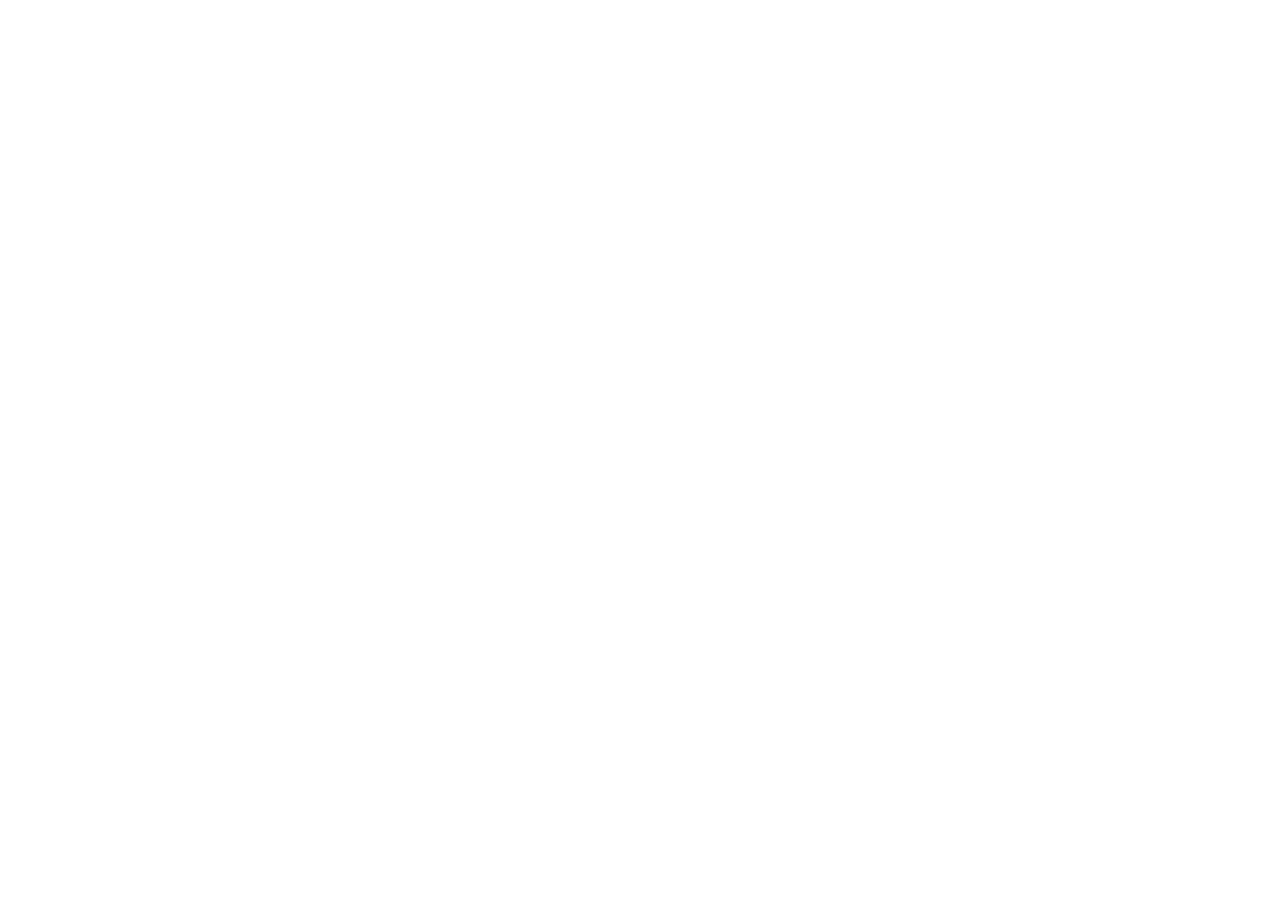
==== index.html @ 9c22d53c "setup | first setup" ====
<!DOCTYPE html>
<html lang="en">
<head>
    <meta charset="UTF-8">
    <meta name="viewport" content="width=device-width, initial-scale=1.0">
    <title>CaniCan Commnunity Page</title>
</head>
<body>
    
</body>
</html>
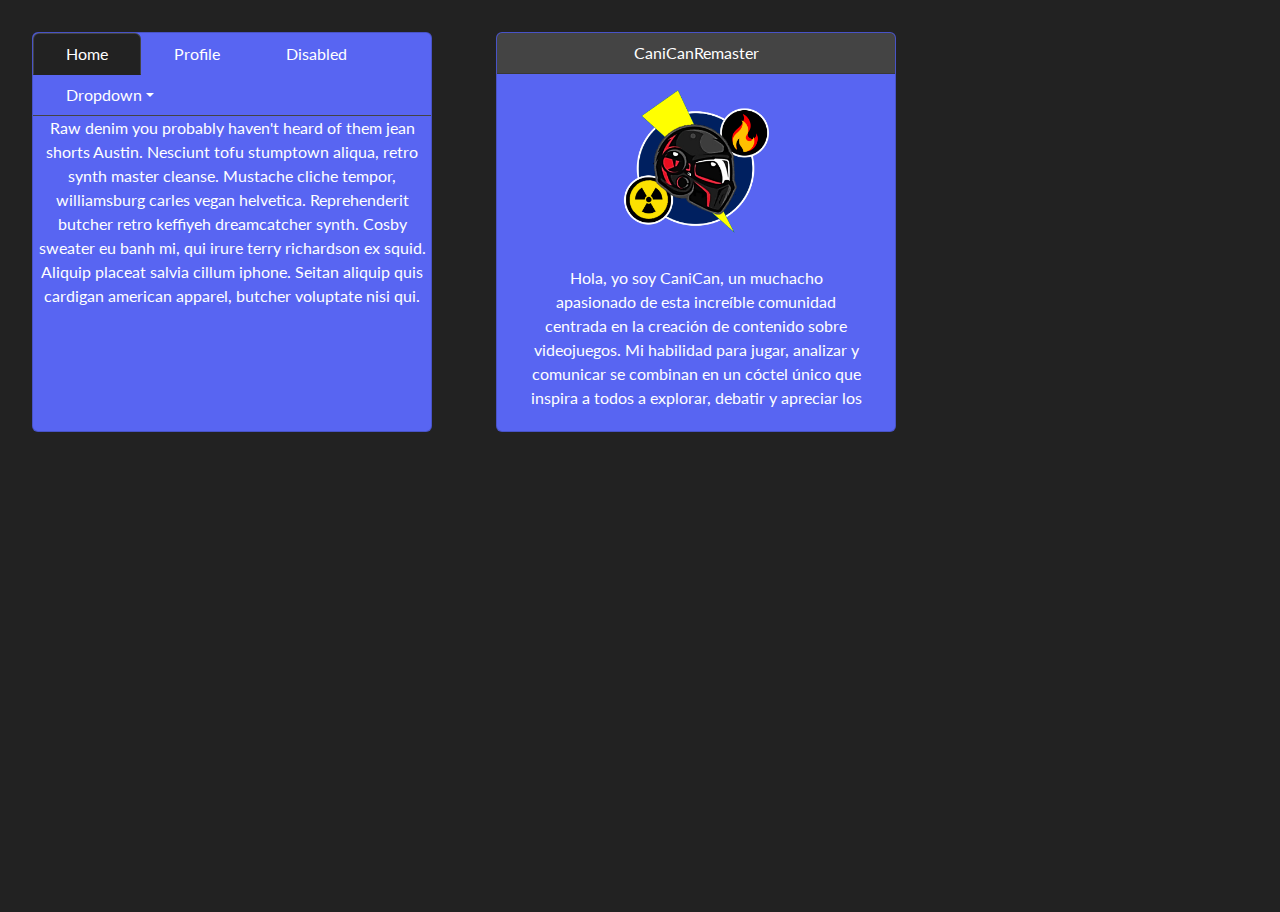
==== commit 27944890: "update | 2nd update" ====
--- a/index.html
+++ b/index.html
@@ -1,11 +1,19 @@
 <!DOCTYPE html>
 <html lang="en">
+
 <head>
     <meta charset="UTF-8">
     <meta name="viewport" content="width=device-width, initial-scale=1.0">
-    <title>CaniCan Commnunity Page</title>
+    <link rel="shortcut icon" href="src/CanicanComunnityCircle.png" type="image/x-icon">
+    <link rel="stylesheet" href="src/bootstrap.css">
+    <link rel="stylesheet" href="index.css">
+    <title>CaniCan Commnunity</title>
 </head>
+
 <body>
-    
+    <div id="main"></div>
 </body>
+
+<script src="index.js" type="module"></script>
+
 </html>--- a/index.css
+++ b/index.css
@@ -0,0 +1,8 @@
+::-webkit-scrollbar {
+    width: 5px;
+}
+
+::-webkit-scrollbar-thumb {
+    background-color: #888;
+    border-radius: 5px;
+}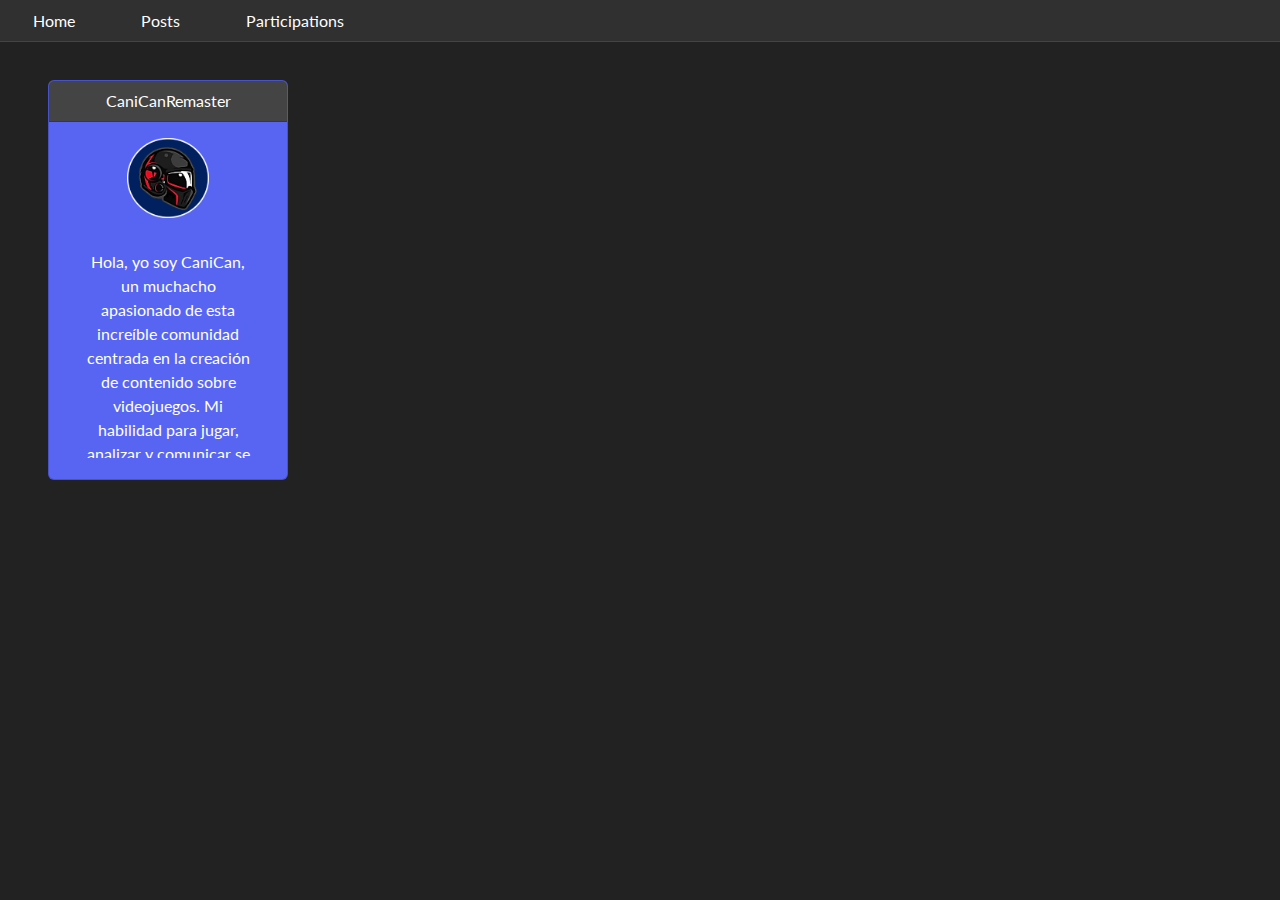
==== commit a352f21c: "update" ====
--- a/index.html
+++ b/index.html
@@ -4,16 +4,29 @@
 <head>
     <meta charset="UTF-8">
     <meta name="viewport" content="width=device-width, initial-scale=1.0">
-    <link rel="shortcut icon" href="src/CanicanComunnityCircle.png" type="image/x-icon">
-    <link rel="stylesheet" href="src/bootstrap.css">
-    <link rel="stylesheet" href="index.css">
+    <link rel="shortcut icon" href="images/CanicanComunnityCircle.png" type="image/x-icon">
+    <link rel="stylesheet" href="css/bootstrap.css">
+    <link rel="stylesheet" href="css/index.css">
     <title>CaniCan Commnunity</title>
 </head>
 
 <body>
+    <div class="custom-nav">
+        <ul class="nav nav-tabs">
+            <li class="nav-item">
+                <a class="nav-link" id="home">Home</a>
+            </li>
+            <li class="nav-item">
+                <a class="nav-link" id="posts">Posts</a>
+            </li>
+            <li class="nav-item">
+                <a class="nav-link" id="participations">Participations</a>
+            </li>
+        </ul>
+    </div>
     <div id="main"></div>
 </body>
 
-<script src="index.js" type="module"></script>
+<script src="./javascript/index.js" type="module"></script>
 
 </html>--- a/css/index.css
+++ b/css/index.css
@@ -0,0 +1,35 @@
+::-webkit-scrollbar {
+    width: 5px;
+}
+
+::-webkit-scrollbar-thumb {
+    background-color: #888;
+    border-radius: 5px;
+}
+
+.nav-item{
+    cursor: pointer;
+}
+
+.custom-nav{
+    position: fixed;
+    background-color: #303030;
+    z-index: 1000;
+    width: 100%;
+}
+
+#main{
+    padding-top: 5rem;
+}
+
+.container-cards {
+    text-align: center;
+    align-items: center;
+}
+
+.custom-card {
+    width: 15rem;
+    height: 25rem;
+    margin-left: 3rem;
+    float: left;
+}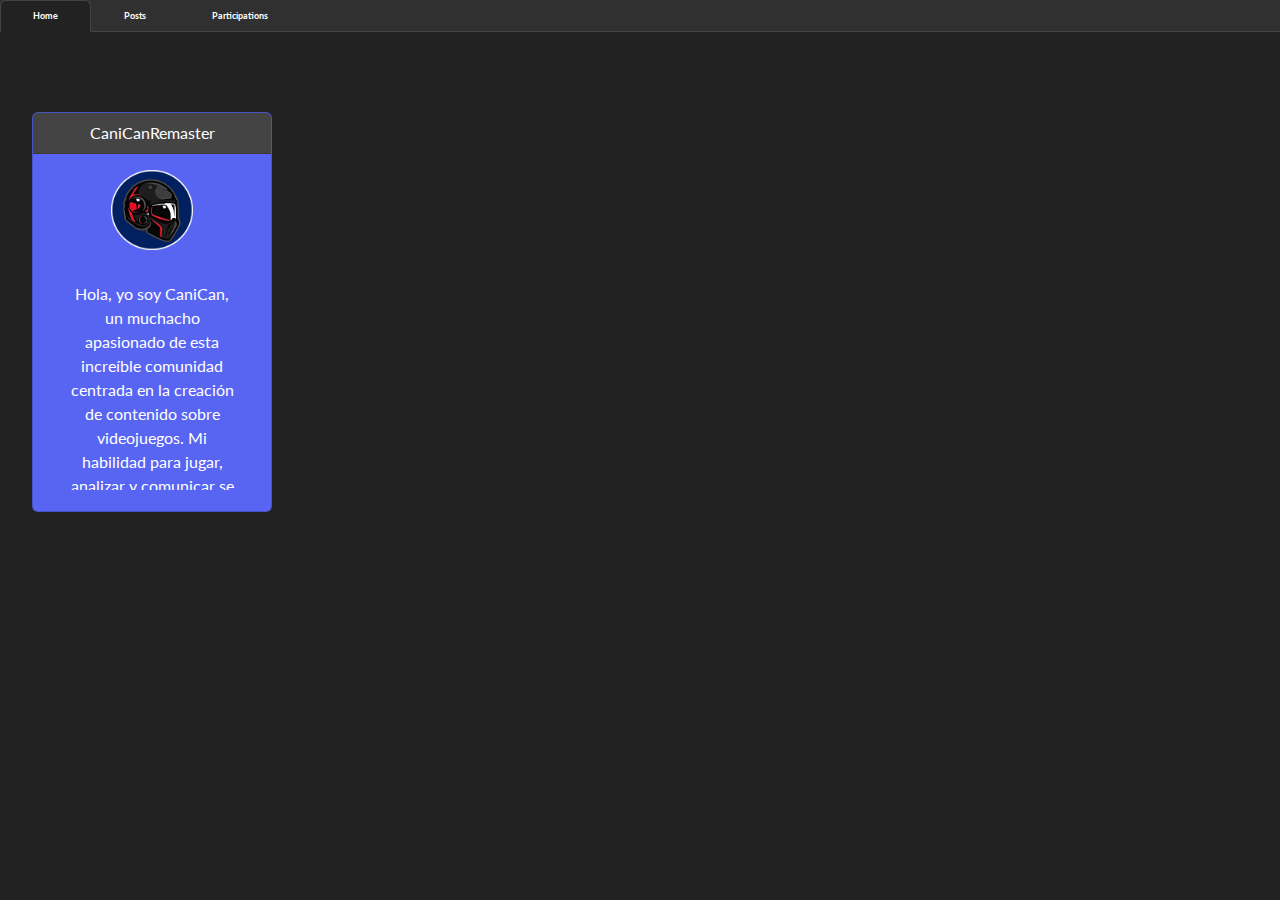
==== commit 3261be2b: "update" ====
--- a/index.html
+++ b/index.html
@@ -14,13 +14,19 @@
     <div class="custom-nav">
         <ul class="nav nav-tabs">
             <li class="nav-item">
-                <a class="nav-link" id="home">Home</a>
+                <a class="nav-link" id="home">
+                    <b>Home</b>
+                </a>
             </li>
             <li class="nav-item">
-                <a class="nav-link" id="posts">Posts</a>
+                <a class="nav-link" id="posts">
+                    <b>Posts</b>
+                </a>
             </li>
             <li class="nav-item">
-                <a class="nav-link" id="participations">Participations</a>
+                <a class="nav-link" id="participations">
+                    <b>Participations</b>
+                </a>
             </li>
         </ul>
     </div>
--- a/css/index.css
+++ b/css/index.css
@@ -7,19 +7,20 @@
     border-radius: 5px;
 }
 
-.nav-item{
-    cursor: pointer;
+.nav-link {
+    font-size: xx-small;
 }
 
-.custom-nav{
+.nav-item {
+    cursor: pointer;
+    text-align: center;
+}
+
+.custom-nav {
     position: fixed;
     background-color: #303030;
     z-index: 1000;
     width: 100%;
-}
-
-#main{
-    padding-top: 5rem;
 }
 
 .container-cards {
@@ -30,6 +31,18 @@
 .custom-card {
     width: 15rem;
     height: 25rem;
-    margin-left: 3rem;
+    margin: 2rem;
     float: left;
+}
+
+@media screen and (max-width: 400px) {
+    #main {
+        padding-top: 5rem;
+    }
+}
+
+@media screen and (min-width: 400px) {
+    #main {
+        padding-top: 5rem;
+    }
 }